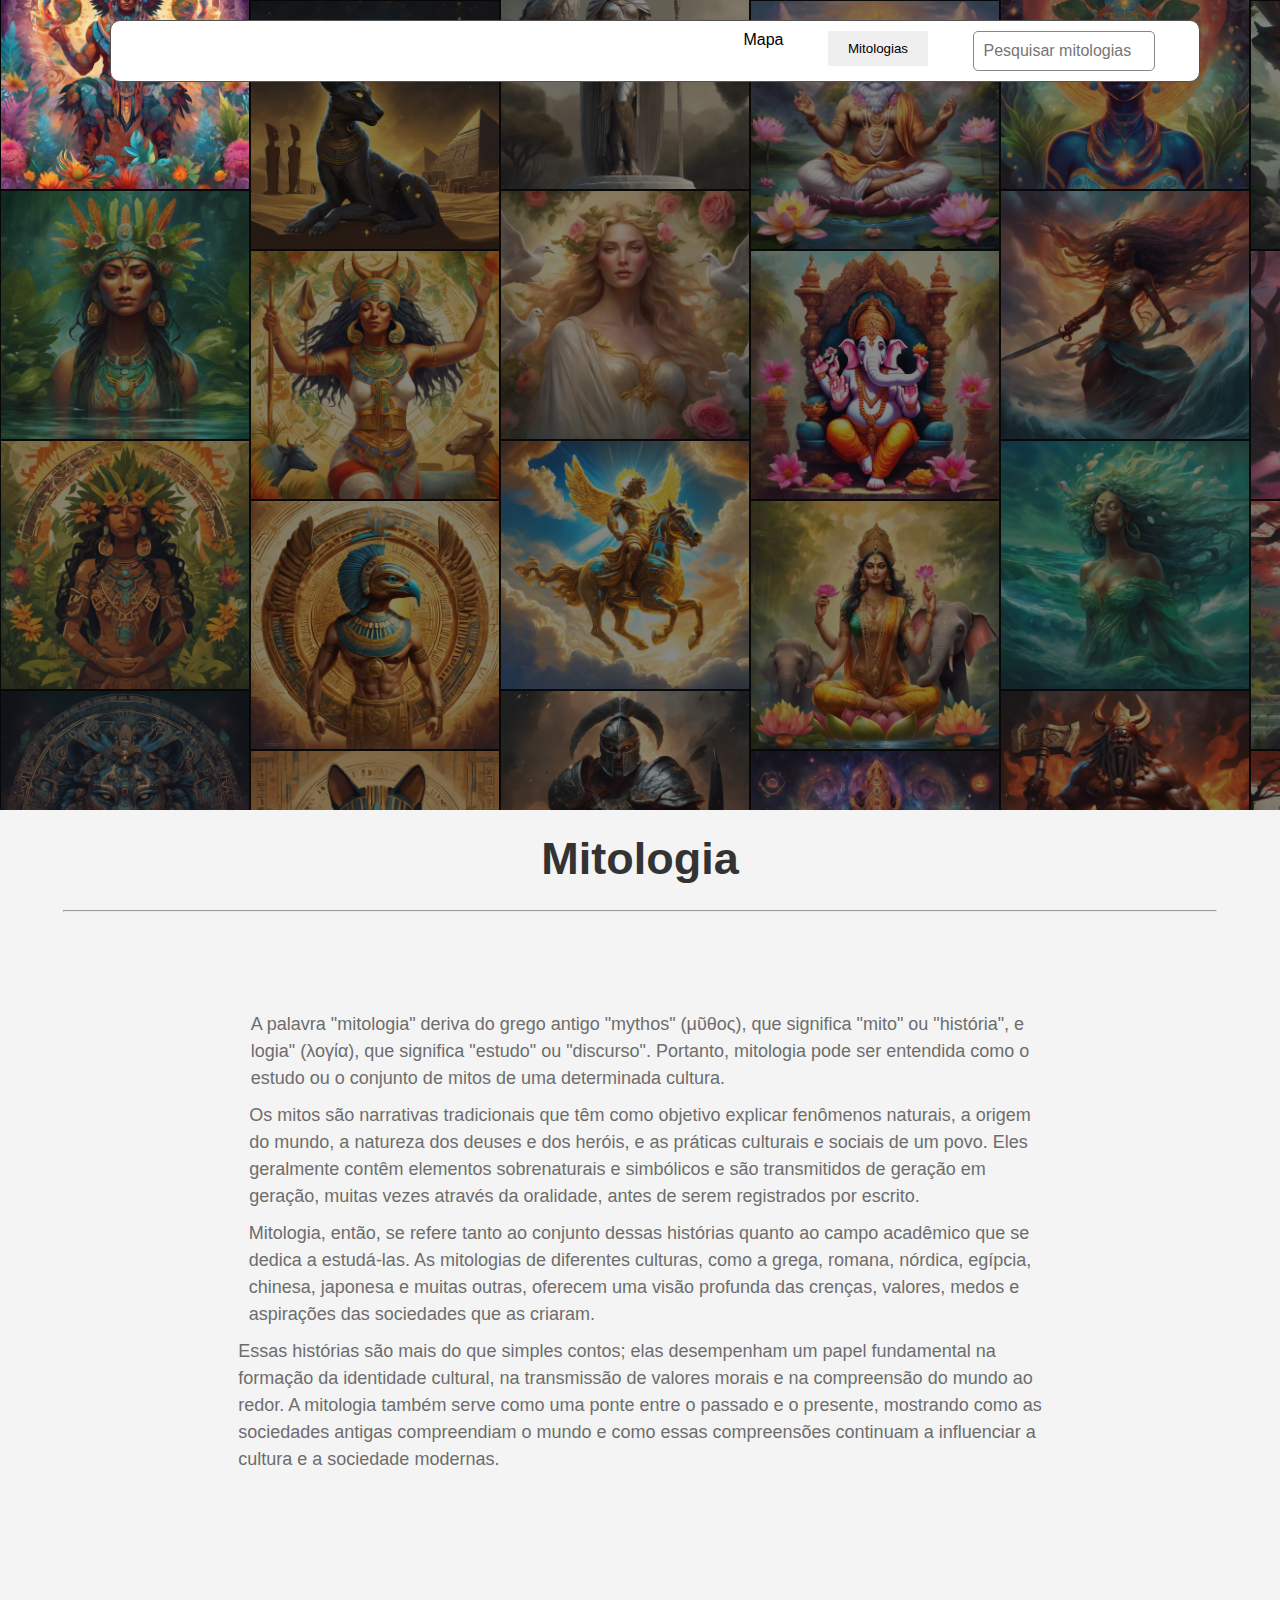
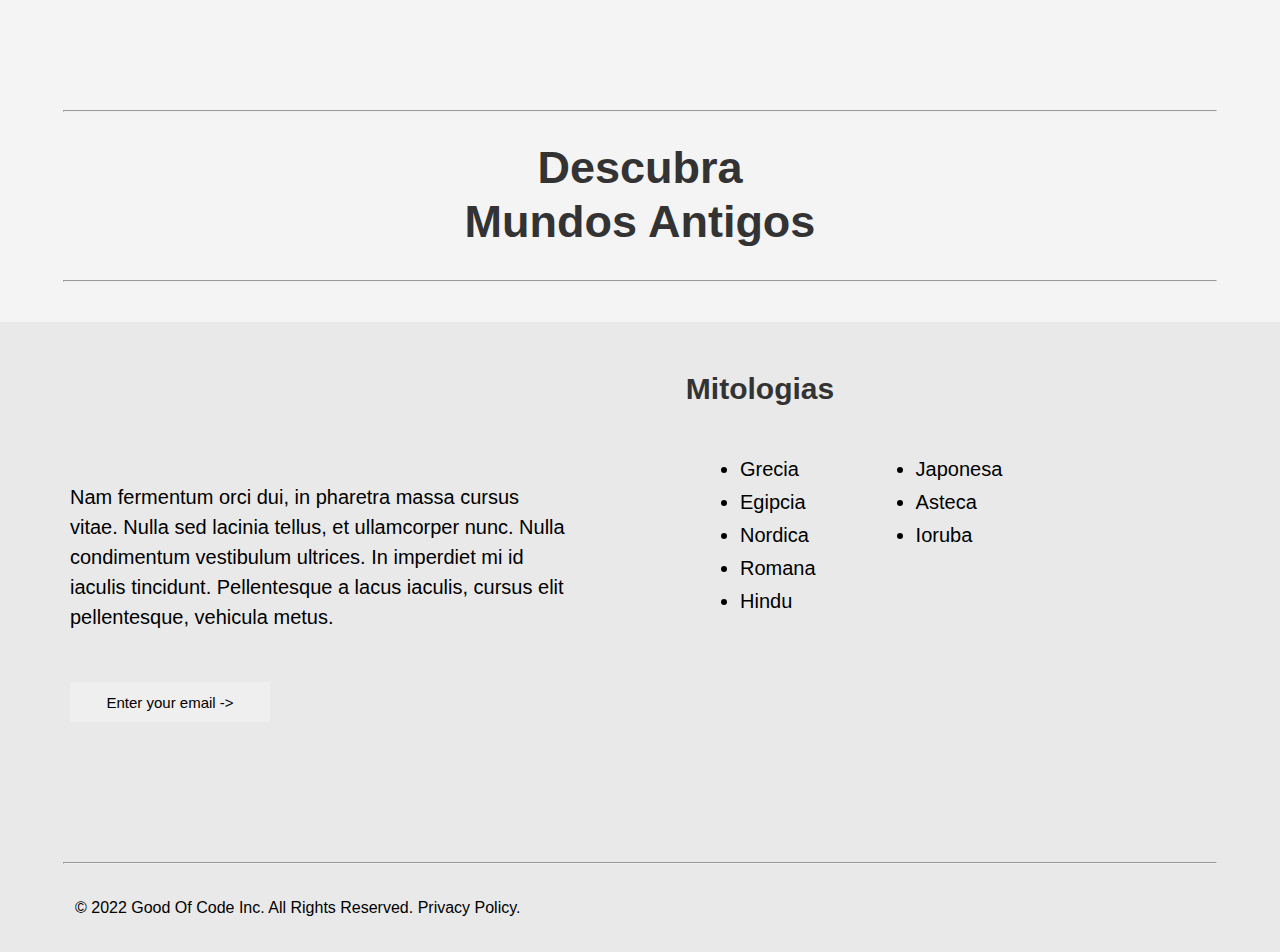
==== index.html @ f9808086 "Arrumando a rota de historias" ====
<!DOCTYPE html>
<html lang="pt-br">

<head>
    <meta charset="UTF-8">
    <meta name="viewport" content="width=device-width, initial-scale=1.0">
    <link rel="stylesheet" href="https://fonts.googleapis.com/css2?family=Material+Symbols+Outlined:opsz,wght,FILL,GRAD@20..48,100..700,0..1,-50..200" />
    <link rel="stylesheet" href="css/ajeitado.css">
    <title>Mytophedia</title>
</head>
<style>


header {
	display: flex;
	overflow: hidden;
	height: 90vh;
	background: #111;
}

header:hover img {
	opacity: 0.5;
}

header img {
	max-width: 250px;
	vertical-align: middle;
	border: 1px solid black;
	box-sizing: border-box;
	transition: opacity .2s;
}

header img:hover {
	opacity: 1;
}

header .column {
	animation: var(--animation, none) 16s infinite linear;
}

header .column:hover {
	animation-play-state: paused;
}

header .column:nth-of-type(odd) {
	align-self: flex-end;
	--direction: 50%;
}

@keyframes slide {
	to { transform: translateY(var(--direction, -50%)) }
}


</style>
<body>
    <!--Header-->
    <div class="all-pg-header" style="z-index: 1000; margin-left: 13px; margin-top: 20px;">

        <!--imagen-->
        <img class="logotype" src="Images/Logo/logo.png" alt="" style="width: 150px; border-radius: 5px;left: 10px;">
        
        <!-- inputs/botões -->
        <div class="inputs">
            <a href="deuses.html" style="text-decoration: none;color: #000;">Mapa</a>
            <div class="dropdown">
                <button class="dropbtn">Mitologias</button>
                <div class="dropdown-content">
                    <div class="box-container">
                        <div class="box">
                            Mitologia 1
                        </div>
                        <div class="box">
                            Mitologia 2
                        </div>
                        <div class="box">
                            Mitologia 3
                        </div>
                        <div class="box">
                            Mitologia 4
                        </div>
                        <div class="box">
                            Mitologia 5
                        </div>
                    </div>
                </div>
            </div>
            <input class="search" required="" type="text" placeholder="Pesquisar mitologias" id="searchInput" />
            <div id="suggestions" class="suggestions"></div>

        </div>
    </div>
    <!--BANER AQUI-->
    <header>
        <div class="column">
            <a href="#"><img src="images/Astecas/Acuecucyoticihuati.jfif" alt="image"></a>
            <a href="#"><img src="images/Astecas/Chalmecacihuilt.jfif" alt="image"></a>
            <a href="#"><img src="images/Astecas/Tezcatlipoca.jfif" alt="image"></a>
            <a href="#"><img src="images/Astecas/Ometeotl.jfif" alt="image"></a>
        </div>
        <div class="column">
            <a href="#"><img src="images/Egípcios/Anúbis.jfif" alt="image"></a>
            <a href="#"><img src="images/Egípcios/Hathor.jfif" alt="image"></a>
            <a href="#"><img src="images/Egípcios/Rá-Tum.jfif" alt="image"></a>
            <a href="#"><img src="images/Egípcios/Bastet.jfif" alt="image"></a>
        </div>
        <div class="column">
            <a href="#"><img src="images/Gregos/Afrodite.jfif" alt="image"></a>
            <a href="#"><img src="images/Gregos/Apolo.jfif" alt="image"></a>
            <a href="#"><img src="images/Gregos/Ares.jfif" alt="image"></a>
            <a href="#"><img src="images/Gregos/Atena.jfif" alt="image"></a>
        </div>
        <div class="column">
            <a href="#"><img src="images/Hindu/Brahma.jfif" alt="image"></a>
            <a href="#"><img src="images/Hindu/Ganesha.jfif" alt="image"></a>
            <a href="#"><img src="images/Hindu/Lakshmi.jfif" alt="image"></a>
            <a href="#"><img src="images/Hindu/Shiva.jfif" alt="image"></a>
        </div>
        <div class="column">
            <a href="#"><img src="images/Iorubás/Iansã.jfif" alt="image"></a>
            <a href="#"><img src="images/Iorubás/Iemanjá.jfif" alt="image"></a>
            <a href="#"><img src="images/Iorubás/Ogun.jfif" alt="image"></a>
            <a href="#"><img src="images/Iorubás/Olodumarê.jfif" alt="image"></a>
        </div>
        <div class="column">
            <a href="#"><img src="images/Japoneses/Agyo and Ungyo.jfif" alt="image"></a>
            <a href="#"><img src="images/Japoneses/Amaterasu.jfif" alt="image"></a>
            <a href="#"><img src="images/Japoneses/Hachiman.jfif" alt="image"></a>
            <a href="#"><img src="images/Japoneses/Inari.jfif" alt="image"></a>
        </div>
        <div class="column">
            <a href="#"><img src="images/Nórdicos/Freya.jfif" alt="image"></a>
            <a href="#"><img src="images/Nórdicos/Loki.jfif" alt="image"></a>
            <a href="#"><img src="images/Nórdicos/Odin.jfif" alt="image"></a>
            <a href="#"><img src="images/Nórdicos/Thor.jfif" alt="image"></a>
        </div>
        <div class="column">
            <a href="#"><img src="images/Romanos/Apolo R.jfif" alt="image"></a>
            <a href="#"><img src="images/Romanos/Vênus.jfif" alt="image"></a>
            <a href="#"><img src="images/Romanos/Saturno.jfif" alt="image"></a>
            <a href="#"><img src="images/Romanos/Flora.jfif" alt="image"></a>
        </div>
    </header>

<!--COMEÇO DO MAIN-->
    <section class="text">
        <div class="titulo">
            <h1 style="font-size: 45px;">Mitologia</h1>
        </div>
        <hr>
        <div class="sobre">
            <p>A palavra "mitologia" deriva do grego antigo "mythos" (μῦθος), que significa "mito" ou "história", e<br>
                logia" (λογία), que significa "estudo" ou "discurso". Portanto, mitologia pode ser entendida como o<br>
                estudo ou o conjunto de mitos de uma determinada cultura.</p>

            <p>Os mitos são narrativas tradicionais que têm como objetivo explicar fenômenos naturais, a origem<br>
                do mundo, a natureza dos deuses e dos heróis, e as práticas culturais e sociais de um povo. Eles<br>
                geralmente contêm elementos sobrenaturais e simbólicos e são transmitidos de geração em<br>
                geração, muitas vezes através da oralidade, antes de serem registrados por escrito.
            </p>

            <p>
                Mitologia, então, se refere tanto ao conjunto dessas histórias quanto ao campo acadêmico que se<br>
                dedica a estudá-las. As mitologias de diferentes culturas, como a grega, romana, nórdica, egípcia,<br>
                chinesa, japonesa e muitas outras, oferecem uma visão profunda das crenças, valores, medos e<br>
                aspirações das sociedades que as criaram.
            </p>

            <p>
                Essas histórias são mais do que simples contos; elas desempenham um papel fundamental na<br>
                formação da identidade cultural, na transmissão de valores morais e na compreensão do mundo ao<br>
                redor. A mitologia também serve como uma ponte entre o passado e o presente, mostrando como as<br>
                sociedades antigas compreendiam o mundo e como essas compreensões continuam a influenciar a<br>
                cultura e a sociedade modernas.
            </p>
            
        </div>

    </section>

    <div class="center">
        <hr>
        <h1 style="font-size: 45px;">Descubra </h1>
        <h1 style="font-size: 45px; margin-top: -30px;">Mundos Antigos</h1>
        <hr>
    </div>
    <div class="img-box">
        <section class="cards">

            <div class="container" id="MitologiaList">
                
            </div>
        </section>
    </div>
    <section class="rodape">
        <div class="rodape_sobre">
            <div class="text_rodape">
                <img src="./Images/Logo/logo.png" alt="">

                <p> Nam fermentum orci dui, in pharetra massa cursus vitae. Nulla sed lacinia tellus, et ullamcorper
                    nunc. Nulla condimentum vestibulum ultrices. In imperdiet mi id iaculis tincidunt. Pellentesque a
                    lacus iaculis, cursus elit pellentesque, vehicula metus.</p>

                <button>Enter your email -></button>
            </div>
            <div class="mito_rodape">

                <h1>Mitologias</h1>

                <div class="listas">
                    <div class="lista">
                        <li>Grecia</li>
                        <li>Egipcia</li>
                        <li>Nordica</li>
                        <li>Romana</li>
                        <li>Hindu</li>
                    </div>
                    <div class="lista">
                        <li>Japonesa</li>
                        <li>Asteca</li>
                        <li>Ioruba</li>
                    </div>
                </div>
            </div>
        </div>
        <hr>
        <footer>
            <p>© 2022 Good Of Code Inc. All Rights Reserved. Privacy Policy.</p>
        </footer>
    </section>
</body>
<script src="js/script.js"></script>
</html>
---- css/ajeitado.css ----
* {
  font-family: sans-serif;
  margin: 0;
  padding: 0;
}
.bg-banner{
  width: 100%;
  height: 95vh;
  background-color: #222452;
  display: flex;
  justify-content: center;
  align-items: center;
}
.banner {
  margin-top: 80px;
  width: 80%;
  height: 80vh;
  background-image: url(/images/wholeword.png);
  background-size: cover;
  background-position: center;
  display: flex;
  justify-content: center;
  align-items: center;
  flex-direction: column;
}

.banner .capa {
  width: 70%;
  height: 100%;
  background-size: cover;

}

.banner .capa img {
  width: 100%;
  height: 100%;
}

nav ul {
  list-style: none;
  margin: 0;
  padding: 0;
  display: flex;
}

nav li {
  margin-left: 2rem;
}

nav a {
  color: white;
  text-decoration: none;
}

main {
  padding: 2rem;
}

h1 {
  text-align: center;
  margin-bottom: 2rem;
}

p {
  line-height: 1.5;
}

.img-box img {
  width: 100%;
  height: auto;
}

body {
  font-family: 'Arial', sans-serif;
  background-color: #f4f4f4;
  margin: 0;
  padding: 0;

}

.cards {
  width: 100%;
  height: auto;
  display: flex;
  justify-content: center;
  align-items: center;
}

.container {
  display: flex;
  flex-wrap: wrap;
  justify-content: space-around;
  align-items: center;
  padding: 20px;
  width: 50%;
  height: auto;
}

.card {
  width: 200px;
  height: 500px;
  margin: 20px;
  border-radius: 200px;
  box-shadow: 0 8px 12px rgba(0, 0, 0, 0.1);
  background-color: white;
  transition: transform 0.3s ease;
  border: 4px solid rgb(255, 255, 255);

}

.card a {
  text-decoration: none;
  color: inherit;
}

.card img {
  width: 100%;
  height: 100%;
  object-fit: cover;
  border-radius: 200px;
}

.card:hover img {
  margin-top: -41px;
}

.card:hover {
  transform: scale(1.05);
  transition: all;
  transition-delay: 150ms;
  transition-duration: 500ms;
}

.symbol {
  display: none;
  justify-content: center;
  align-items: center;
  width: 80px;
  height: 80px;
  position: relative;
  top: -60px;
  left: 60px;
  border-radius: 50%;
  background-color: #f2f1f1;
  border: 4px solid white;
  font-size: 30px;
}

.card:hover .symbol {
  display: block;
  display: flex;
  transition: all;
  transition-delay: 150ms;
  transition-duration: 500ms;
}

.card:hover .caption {
  display: block;
  z-index: 100px;
  transition: all;
  transition-delay: 150ms;
  transition-duration: 500ms;
}

h1 {
  text-align: center;
  margin-top: 30px;
  color: #333;
}

.caption {
  display: none;
  padding: 10px;
  text-align: center;
  font-size: 14px;
  color: white;
  font-size: 18px;
  position: relative;
  top: 40px;
}

.all-pg-header {
  display: flex;
  flex-direction: row;
  justify-content: space-between;
  align-items: center;
  position: fixed !important;
  width: 85%;
  height: 60px;
  margin-left: 110px !important;
  border: 1px solid #525252;
  background-color: #fff;
  border-radius: 10px;
  z-index: 1000;
  position: relative;

}

.input-button-box {
  display: flex;
  flex-direction: row;
}

/*logotype*/
.logotype {
  position: relative;
  left: 100px;
}

/*dropdown*/
.dropdown {
  position: relative;
  display: inline-block;
}

.dropbtn {
  padding: 10px 20px;
  border: none;
  cursor: pointer;
}

.dropdown-content {
  display: none;
  position: absolute;
  background-color: white;
  min-width: 200px;
  box-shadow: 0px 8px 16px 0px rgba(0, 0, 0, 0.2);
  z-index: 1;
}

.dropdown:hover .dropdown-content {
  display: block;
}

.box-container {
  display: flex;
  flex-direction: row;
  padding: 10px;
}

.box {
  background-color: #f1f1f1;
  margin: 5px;
  padding: 10px;
  border: 1px solid #ccc;
  flex: 1 1 calc(33.333% - 10px);
  /* 3 boxes in a row */
  box-sizing: border-box;
}

/*Input*/
.search {
  padding: 10px;
  border: 1px solid #868686;
  border-radius: 5px;
  font-size: 16px;
  font-family: inherit;
  transition: transform 0.3s;
  width: 160px;
  /*calc(100% - 26px) Adjust for padding and border */
}

.search:focus {
  outline: none;
  transform: scale(1.05);
  background-color: #000;
  color: #ffffff;
}

.inputs {
  display: flex;
  flex-direction: row;
  width: 500px;
  justify-content: space-evenly;
}

/* rodape */


.text {
  width: 100%;
  height: 100vh;
  display: flex;
  flex-direction: column;
  align-items: center;
}

.text .titulo {
  width: 100%;
  height: 100px;
  display: flex;
  align-items: center;
  justify-content: center;
  font-size: 20px;
}

hr {
  width: 90%;

}

.text .sobre {
  width: 70%;
  height: 50vh;
  display: flex;
  flex-direction: column;
  justify-content: center;
  align-items: center;
  margin-top: 100px;
}

.center {
  display: flex;
  align-items: center;
  justify-content: center;
  flex-direction: column;
}

.sobre p {
  margin-top: 10px;
  font-size: 18px;
  color: #6D6D6D;
}

.rodape {
  width: 100%;
  height: 70vh;
  background-color: #e9e9e9;
  display: flex;
  justify-content: center;
  align-items: center;
  flex-direction: column;
}

.rodape .rodape_sobre {
  width: 100%;
  height: 60vh;
  display: flex;
  flex-direction: row;

}

.text_rodape {
  width: 50%;
  height: 60vh;
  display: flex;
  align-items: center;
  justify-content: center;
  flex-direction: column;
}

.text_rodape img {
  width: 200px;
  margin-left: -300px;
  margin-bottom: 20px;
}

.text_rodape p {
  width: 500px;
  font-size: 20px;

}

.text_rodape button {
  width: 200px;
  height: 40px;
  font-size: 15px;
  border: none;
  margin-left: -300px;
  margin-top: 50px;
}

.text_rodape button:hover {
  border: 1px solid black;
}

.mito_rodape {
  width: 50%;
  height: 60vh;
}

.mito_rodape h1 {
  font-size: 30px;
  margin-left: -400px;
  margin-top: 50px;
}

.mito_rodape .listas {
  display: flex;
}

.mito_rodape .listas .lista {
  margin-left: 100px;
  font-size: 20px;
  margin-top: 10px;
}

.mito_rodape .listas .lista li {
  margin-top: 10px;
}

.rodape footer {
  width: 100%;
  height: 10vh;
  display: flex;
  align-items: center;
}

.rodape footer p {
  margin-left: 75px;
}

.suggestions {
  border: 1px solid #ccc;
  display: none; /* Inicialmente escondido */
  position: absolute; /* Para posicionar abaixo do input */
  background-color: white;
  z-index: 1000; /* Para sobrepor outros elementos */
  width: calc(100% - 2px); /* Ajusta a largura */
}

.suggestions div {
  padding: 8px;
  cursor: pointer;
}

.suggestions div:hover {
  background-color: #f0f0f0; /* Muda a cor ao passar o mouse */
}
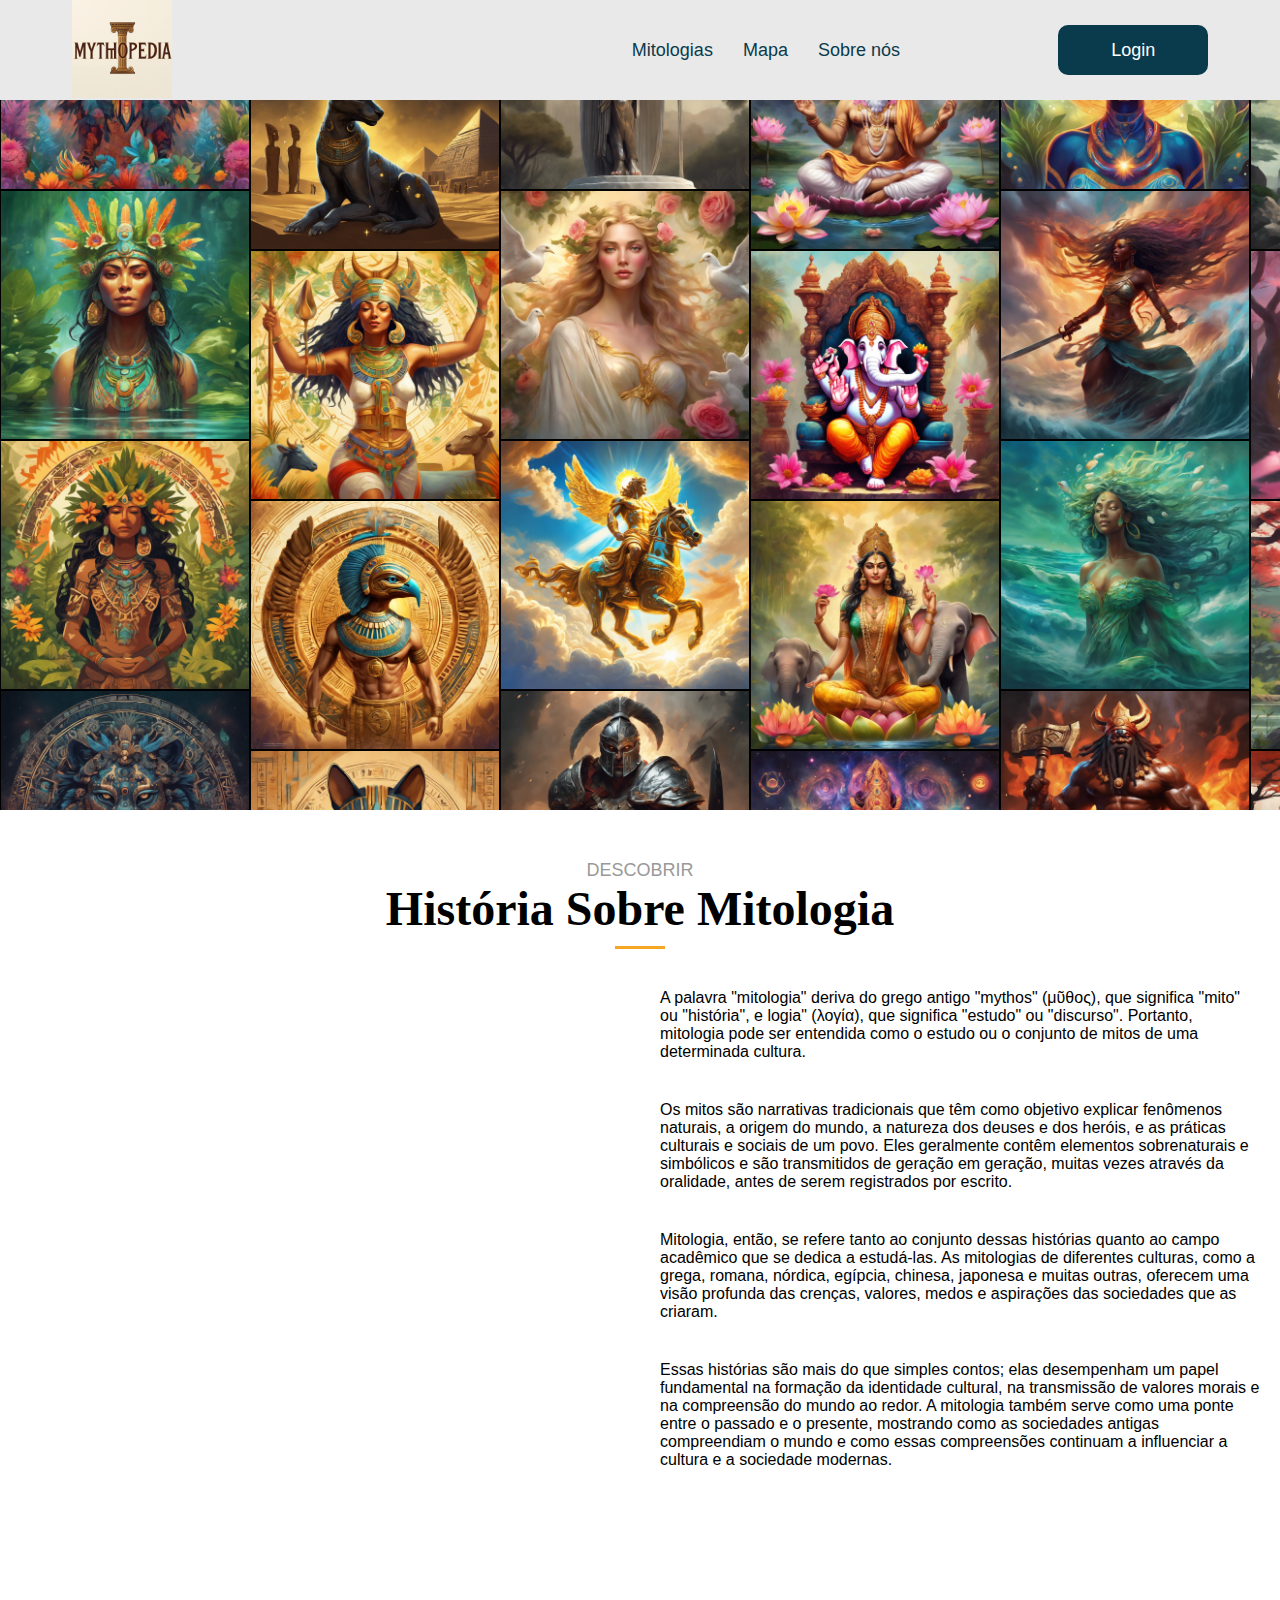
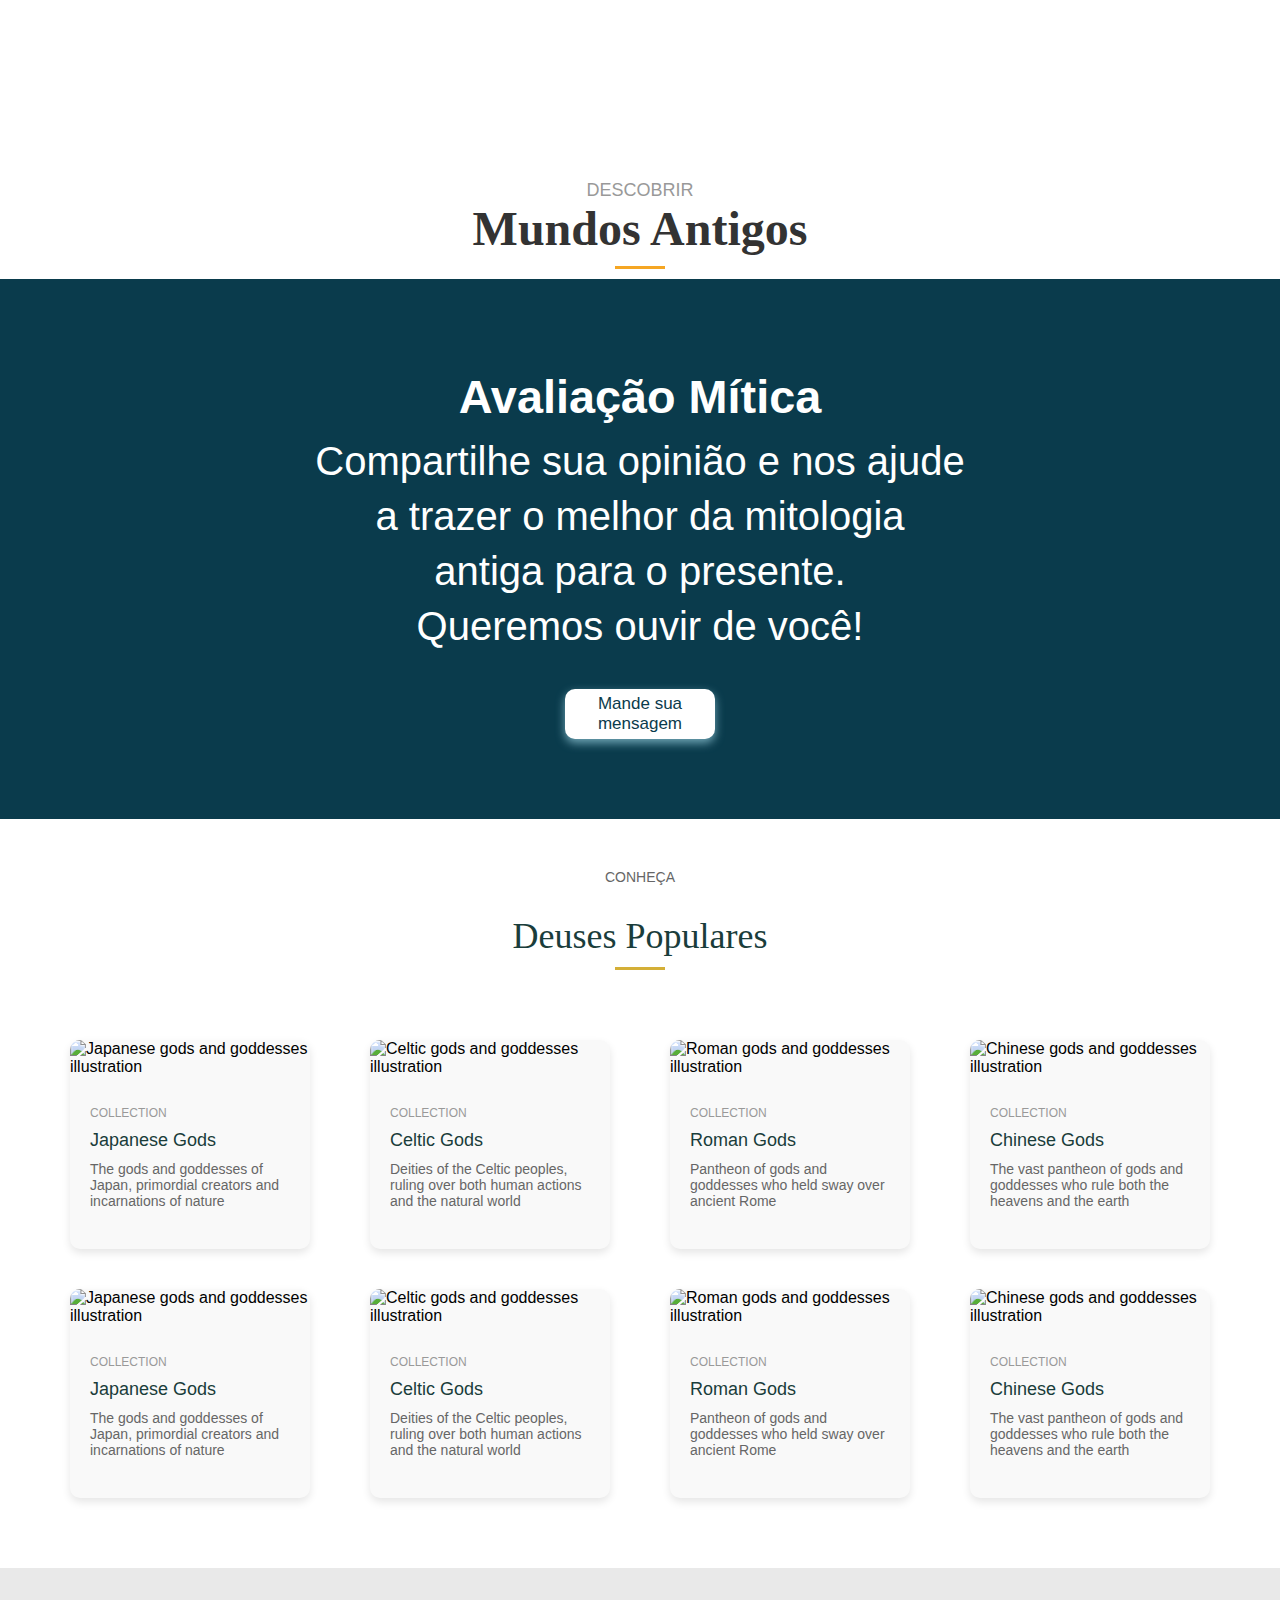
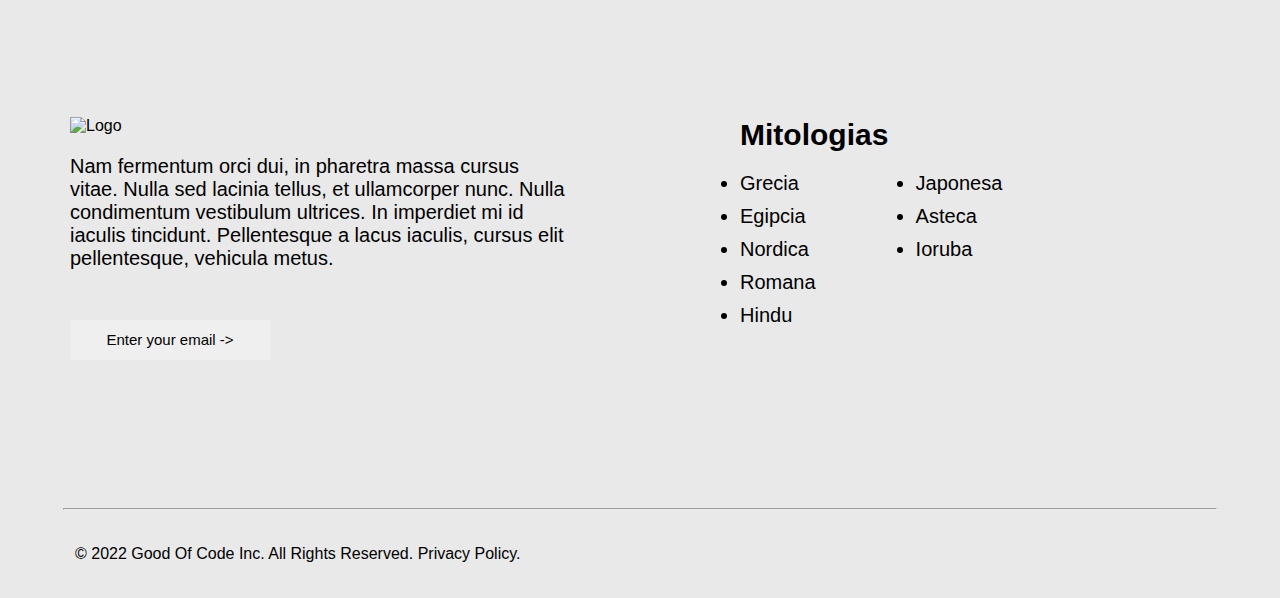
==== commit ed6314ad: "melhora do design" ====
--- a/index.html
+++ b/index.html
@@ -4,94 +4,28 @@
 <head>
     <meta charset="UTF-8">
     <meta name="viewport" content="width=device-width, initial-scale=1.0">
-    <link rel="stylesheet" href="https://fonts.googleapis.com/css2?family=Material+Symbols+Outlined:opsz,wght,FILL,GRAD@20..48,100..700,0..1,-50..200" />
+    <title>Front-end</title>
     <link rel="stylesheet" href="css/ajeitado.css">
-    <title>Mytophedia</title>
 </head>
-<style>
-
-
-header {
-	display: flex;
-	overflow: hidden;
-	height: 90vh;
-	background: #111;
-}
-
-header:hover img {
-	opacity: 0.5;
-}
-
-header img {
-	max-width: 250px;
-	vertical-align: middle;
-	border: 1px solid black;
-	box-sizing: border-box;
-	transition: opacity .2s;
-}
-
-header img:hover {
-	opacity: 1;
-}
-
-header .column {
-	animation: var(--animation, none) 16s infinite linear;
-}
-
-header .column:hover {
-	animation-play-state: paused;
-}
-
-header .column:nth-of-type(odd) {
-	align-self: flex-end;
-	--direction: 50%;
-}
-
-@keyframes slide {
-	to { transform: translateY(var(--direction, -50%)) }
-}
-
-
-</style>
+
 <body>
-    <!--Header-->
-    <div class="all-pg-header" style="z-index: 1000; margin-left: 13px; margin-top: 20px;">
-
-        <!--imagen-->
-        <img class="logotype" src="Images/Logo/logo.png" alt="" style="width: 150px; border-radius: 5px;left: 10px;">
-        
-        <!-- inputs/botões -->
-        <div class="inputs">
-            <a href="deuses.html" style="text-decoration: none;color: #000;">Mapa</a>
-            <div class="dropdown">
-                <button class="dropbtn">Mitologias</button>
-                <div class="dropdown-content">
-                    <div class="box-container">
-                        <div class="box">
-                            Mitologia 1
-                        </div>
-                        <div class="box">
-                            Mitologia 2
-                        </div>
-                        <div class="box">
-                            Mitologia 3
-                        </div>
-                        <div class="box">
-                            Mitologia 4
-                        </div>
-                        <div class="box">
-                            Mitologia 5
-                        </div>
-                    </div>
-                </div>
-            </div>
-            <input class="search" required="" type="text" placeholder="Pesquisar mitologias" id="searchInput" />
-            <div id="suggestions" class="suggestions"></div>
-
-        </div>
-    </div>
-    <!--BANER AQUI-->
-    <header>
+
+    <header class="navbar">
+        <div class="logo">
+            <img src="images/Logo/logo_nova.png" alt="" style="width: 100px;">
+        </div>
+        <nav>
+            <ul>
+                <li> <a href="">Mitologias </a></li>
+                <li> <a href="">Mapa </a></li>
+                <li> <a href="">Sobre nós </a></li>
+            </ul>
+        </nav>
+        <div>
+            <a href="login.html" target="_blank"><button>Login</button></a>
+        </div>
+    </header>
+    <header class="banner">
         <div class="column">
             <a href="#"><img src="images/Astecas/Acuecucyoticihuati.jfif" alt="image"></a>
             <a href="#"><img src="images/Astecas/Chalmecacihuilt.jfif" alt="image"></a>
@@ -141,61 +75,245 @@
             <a href="#"><img src="images/Romanos/Flora.jfif" alt="image"></a>
         </div>
     </header>
-
-<!--COMEÇO DO MAIN-->
-    <section class="text">
-        <div class="titulo">
-            <h1 style="font-size: 45px;">Mitologia</h1>
-        </div>
-        <hr>
-        <div class="sobre">
-            <p>A palavra "mitologia" deriva do grego antigo "mythos" (μῦθος), que significa "mito" ou "história", e<br>
-                logia" (λογία), que significa "estudo" ou "discurso". Portanto, mitologia pode ser entendida como o<br>
-                estudo ou o conjunto de mitos de uma determinada cultura.</p>
-
-            <p>Os mitos são narrativas tradicionais que têm como objetivo explicar fenômenos naturais, a origem<br>
-                do mundo, a natureza dos deuses e dos heróis, e as práticas culturais e sociais de um povo. Eles<br>
-                geralmente contêm elementos sobrenaturais e simbólicos e são transmitidos de geração em<br>
-                geração, muitas vezes através da oralidade, antes de serem registrados por escrito.
+    <section class="sobre_mitologia">
+        <div class="header">
+            <p>
+                DESCOBRIR
             </p>
-
+            <h1>
+                História Sobre Mitologia
+            </h1>
+            <div class="underline">
+            </div>
+        </div>
+        <section class="mito">
+
+
+            <div class="fotos_mito">
+                <img src="images/img (2).jpg" alt="" class="foto1">
+                <img src="images/img.jpg" alt="" class="foto2">
+            </div>
+            <div class="text_mito">
+
+
+                <p>A palavra "mitologia" deriva do grego antigo "mythos" (μῦθος), que significa "mito" ou "história", e
+                    logia" (λογία), que significa "estudo" ou "discurso". Portanto, mitologia pode ser entendida como o
+                    estudo ou o conjunto de mitos de uma determinada cultura.</p>
+
+                <p>Os mitos são narrativas tradicionais que têm como objetivo explicar fenômenos naturais, a origem
+                    do mundo, a natureza dos deuses e dos heróis, e as práticas culturais e sociais de um povo. Eles
+                    geralmente contêm elementos sobrenaturais e simbólicos e são transmitidos de geração em
+                    geração, muitas vezes através da oralidade, antes de serem registrados por escrito.
+                    
+                    </p>
+                <p>Mitologia, então, se refere tanto ao conjunto dessas histórias quanto ao campo acadêmico que se
+                    dedica a estudá-las. As mitologias de diferentes culturas, como a grega, romana, nórdica, egípcia,
+                    chinesa, japonesa e muitas outras, oferecem uma visão profunda das crenças, valores, medos e
+                    aspirações das sociedades que as criaram.</p>
+                <p>
+                    Essas histórias são mais do que simples contos; elas desempenham um papel fundamental na
+formação da identidade cultural, na transmissão de valores morais e na compreensão do mundo ao
+redor. A mitologia também serve como uma ponte entre o passado e o presente, mostrando como as
+sociedades antigas compreendiam o mundo e como essas compreensões continuam a influenciar a
+cultura e a sociedade modernas.
+                </p>
+            </div>
+        </section>
+    </section>
+    <section class="mitologia">
+        <div class="header">
             <p>
-                Mitologia, então, se refere tanto ao conjunto dessas histórias quanto ao campo acadêmico que se<br>
-                dedica a estudá-las. As mitologias de diferentes culturas, como a grega, romana, nórdica, egípcia,<br>
-                chinesa, japonesa e muitas outras, oferecem uma visão profunda das crenças, valores, medos e<br>
-                aspirações das sociedades que as criaram.
+                DESCOBRIR
             </p>
-
-            <p>
-                Essas histórias são mais do que simples contos; elas desempenham um papel fundamental na<br>
-                formação da identidade cultural, na transmissão de valores morais e na compreensão do mundo ao<br>
-                redor. A mitologia também serve como uma ponte entre o passado e o presente, mostrando como as<br>
-                sociedades antigas compreendiam o mundo e como essas compreensões continuam a influenciar a<br>
-                cultura e a sociedade modernas.
-            </p>
+            <h1>
+                Mundos Antigos
+            </h1>
+            <div class="underline">
+            </div>
+        </div>
+        <div class="container" id="MitologiaList">
             
         </div>
-
-    </section>
-
-    <div class="center">
-        <hr>
-        <h1 style="font-size: 45px;">Descubra </h1>
-        <h1 style="font-size: 45px; margin-top: -30px;">Mundos Antigos</h1>
-        <hr>
-    </div>
-    <div class="img-box">
-        <section class="cards">
-
-            <div class="container" id="MitologiaList">
-                
-            </div>
-        </section>
-    </div>
+    </section>
+    <section class="comentario">
+        <h3>Avaliação Mítica</h3>
+        <p>Compartilhe sua opinião e nos ajude</p>
+        <p>a trazer o melhor da mitologia</p>
+        <p>antiga para o presente.</p>
+        <p>Queremos ouvir de você!</p>
+
+        <button>Mande sua mensagem</button>
+    </section>
+    <section class="algo">
+        <div class="deus-container">
+            <div class="deus-subtitle">
+             CONHEÇA
+            </div>
+            <div class="deus-title">
+             Deuses Populares
+            </div>
+            <div class="deus-underline">
+            </div>
+            <div class="deus-card-container">
+             <div class="deus-card">
+              <img alt="Japanese gods and goddesses illustration" height="150" src="https://storage.googleapis.com/a1aa/image/y1zg64PI9JLvAZqZN6Xxn8foiSS8H6DJV0vTtTGY1XkLoi1JA.jpg" width="250"/>
+              <div class="deus-card-content">
+               <div class="deus-card-icon">
+                <i class="fas fa-gem">
+                </i>
+               </div>
+               <div class="deus-card-collection">
+                Collection
+               </div>
+               <div class="deus-card-title">
+                Japanese Gods
+               </div>
+               <div class="deus-card-description">
+                The gods and goddesses of Japan, primordial creators and incarnations of nature
+               </div>
+              </div>
+             </div>
+             <div class="deus-card">
+              <img alt="Celtic gods and goddesses illustration" height="150" src="https://storage.googleapis.com/a1aa/image/jZopvseepmrQn0QTPtuIEw2xIKNZlRqFiiWYeeiv9LwrBVsOB.jpg" width="250"/>
+              <div class="deus-card-content">
+               <div class="deus-card-icon">
+                <i class="fas fa-gem">
+                </i>
+               </div>
+               <div class="deus-card-collection">
+                Collection
+               </div>
+               <div class="deus-card-title">
+                Celtic Gods
+               </div>
+               <div class="deus-card-description">
+                Deities of the Celtic peoples, ruling over both human actions and the natural world
+               </div>
+               
+              </div>
+             </div>
+             <div class="deus-card">
+              <img alt="Roman gods and goddesses illustration" height="150" src="https://storage.googleapis.com/a1aa/image/IWhjiiFLc44DGNsqxOx0riPyZtkGgvtmuHnNzyBFKvdFUx6E.jpg" width="250"/>
+              <div class="deus-card-content">
+               <div class="deus-card-icon">
+                <i class="fas fa-gem">
+                </i>
+               </div>
+               <div class="deus-card-collection">
+                Collection
+               </div>
+               <div class="deus-card-title">
+                Roman Gods
+               </div>
+               <div class="deus-card-description">
+                Pantheon of gods and goddesses who held sway over ancient Rome
+               </div>
+               
+              </div>
+             </div>
+             <div class="deus-card">
+              <img alt="Chinese gods and goddesses illustration" height="150" src="https://storage.googleapis.com/a1aa/image/4lgyzxTCjeQrXaJqqTaoqfM92OYBjCe5d3qPaJezaM8jBVsOB.jpg" width="250"/>
+              <div class="deus-card-content">
+               <div class="deus-card-icon">
+                <i class="fas fa-gem">
+                </i>
+               </div>
+               <div class="deus-card-collection">
+                Collection
+               </div>
+               <div class="deus-card-title">
+                Chinese Gods
+               </div>
+               <div class="deus-card-description">
+                The vast pantheon of gods and goddesses who rule both the heavens and the earth
+               </div>
+               
+              </div>
+             </div>
+            </div>
+            <div class="deus-card-container">
+                <div class="deus-card">
+                 <img alt="Japanese gods and goddesses illustration" height="150" src="https://storage.googleapis.com/a1aa/image/y1zg64PI9JLvAZqZN6Xxn8foiSS8H6DJV0vTtTGY1XkLoi1JA.jpg" width="250"/>
+                 <div class="deus-card-content">
+                  <div class="deus-card-icon">
+                   <i class="fas fa-gem">
+                   </i>
+                  </div>
+                  <div class="deus-card-collection">
+                   Collection
+                  </div>
+                  <div class="deus-card-title">
+                   Japanese Gods
+                  </div>
+                  <div class="deus-card-description">
+                   The gods and goddesses of Japan, primordial creators and incarnations of nature
+                  </div>
+                 
+                 </div>
+                </div>
+                <div class="deus-card">
+                 <img alt="Celtic gods and goddesses illustration" height="150" src="https://storage.googleapis.com/a1aa/image/jZopvseepmrQn0QTPtuIEw2xIKNZlRqFiiWYeeiv9LwrBVsOB.jpg" width="250"/>
+                 <div class="deus-card-content">
+                  <div class="deus-card-icon">
+                   <i class="fas fa-gem">
+                   </i>
+                  </div>
+                  <div class="deus-card-collection">
+                   Collection
+                  </div>
+                  <div class="deus-card-title">
+                   Celtic Gods
+                  </div>
+                  <div class="deus-card-description">
+                   Deities of the Celtic peoples, ruling over both human actions and the natural world
+                  </div>
+                  
+                 </div>
+                </div>
+                <div class="deus-card">
+                 <img alt="Roman gods and goddesses illustration" height="150" src="https://storage.googleapis.com/a1aa/image/IWhjiiFLc44DGNsqxOx0riPyZtkGgvtmuHnNzyBFKvdFUx6E.jpg" width="250"/>
+                 <div class="deus-card-content">
+                  <div class="deus-card-icon">
+                   <i class="fas fa-gem">
+                   </i>
+                  </div>
+                  <div class="deus-card-collection">
+                   Collection
+                  </div>
+                  <div class="deus-card-title">
+                   Roman Gods
+                  </div>
+                  <div class="deus-card-description">
+                   Pantheon of gods and goddesses who held sway over ancient Rome
+                  </div>
+                  
+                 </div>
+                </div>
+                <div class="deus-card">
+                 <img alt="Chinese gods and goddesses illustration" height="150" src="https://storage.googleapis.com/a1aa/image/4lgyzxTCjeQrXaJqqTaoqfM92OYBjCe5d3qPaJezaM8jBVsOB.jpg" width="250"/>
+                 <div class="deus-card-content">
+                  <div class="deus-card-icon">
+                   <i class="fas fa-gem">
+                   </i>
+                  </div>
+                  <div class="deus-card-collection">
+                   Collection
+                  </div>
+                  <div class="deus-card-title">
+                   Chinese Gods
+                  </div>
+                  <div class="deus-card-description">
+                   The vast pantheon of gods and goddesses who rule both the heavens and the earth
+                  </div>
+                 </div>
+                </div>
+               </div>
+           </div>
+    </section>
     <section class="rodape">
         <div class="rodape_sobre">
             <div class="text_rodape">
-                <img src="./Images/Logo/logo.png" alt="">
+                <img src="" alt="Logo">
 
                 <p> Nam fermentum orci dui, in pharetra massa cursus vitae. Nulla sed lacinia tellus, et ullamcorper
                     nunc. Nulla condimentum vestibulum ultrices. In imperdiet mi id iaculis tincidunt. Pellentesque a
@@ -225,9 +343,15 @@
         </div>
         <hr>
         <footer>
-            <p>© 2022 Good Of Code Inc. All Rights Reserved. Privacy Policy.</p>
+            <p>© 2022&nbsp;Good Of Code Inc. All Rights Reserved.&nbsp;Privacy Policy.</p>
         </footer>
     </section>
+
+
+    <script src="js/script.js">
+       
+</script>
+
 </body>
-<script src="js/script.js"></script>
+
 </html>--- a/css/ajeitado.css
+++ b/css/ajeitado.css
@@ -1,280 +1,459 @@
 * {
-  font-family: sans-serif;
+  padding: 0;
   margin: 0;
-  padding: 0;
-}
-.bg-banner{
-  width: 100%;
-  height: 95vh;
-  background-color: #222452;
-  display: flex;
-  justify-content: center;
-  align-items: center;
-}
+  font-family: Arial, Helvetica, sans-serif;
+}
+
+html,
+body {
+  width: 100%;
+  height: 100%;
+}
+
+.navbar {
+  width: 100%;
+  height: 100px;
+  display: flex;
+  justify-content: space-around;
+  align-items: center;
+  position: fixed;
+  z-index: 4000;
+  background-color: #e9e9e9;
+}
+
 .banner {
-  margin-top: 80px;
+  display: flex;
+  overflow: hidden;
+  height: 90vh;
+  background: #111;
+}
+
+.banner:hover img {
+  opacity: 0.5;
+}
+
+.banner img {
+  max-width: 250px;
+  vertical-align: middle;
+  border: 1px solid black;
+  box-sizing: border-box;
+  transition: opacity .2s;
+}
+
+.banner img:hover {
+  opacity: 1;
+}
+
+.banner .column {
+  animation: var(--animation, none) 16s infinite linear;
+}
+
+.banner .column:hover {
+  animation-play-state: paused;
+}
+
+.banner .column:nth-of-type(odd) {
+  align-self: flex-end;
+  --direction: 50%;
+}
+
+@keyframes slide {
+  to {
+      transform: translateY(var(--direction, -50%))
+  }
+}
+
+.navbar nav {
+  width: 600px;
+  display: flex;
+  justify-content: end;
+}
+
+.navbar nav ul {
+  display: flex;
+  list-style: none;
+}
+
+.navbar nav ul li {
+  margin: 15px;
+  font-size: 18px;
+}
+
+.navbar nav ul li a {
+  text-decoration: none;
+  color: #0A3B4C;
+  position: relative;
+  padding-bottom: 5px;
+  transition: color 0.3s ease;
+}
+
+.navbar nav ul li a::after {
+  content: "";
+  position: absolute;
+  left: 0;
+  bottom: 0;
+  width: 0;
+  height: 2px;
+  background-color: #0A3B4C;
+  transition: width 0.3s ease;
+}
+
+.navbar nav ul li:hover a {
+  color: #0A3B4C;
+}
+
+.navbar nav ul li:hover a::after {
+  width: 100%;
+}
+
+.navbar button {
+  width: 150px;
+  height: 50px;
+  border-radius: 10px;
+  font-size: 18px;
+  background-color: #0A3B4C;
+  color: white;
+  border: none;
+}
+
+.navbar button:hover {
+  background-color: #13617a;
+  box-shadow: 0px 2px 8px #0A3B4C;
+}
+
+
+
+.mitologia_foto img {
   width: 80%;
+  position: relative;
+  top: 49px;
+  right: 100px;
+}
+
+.sobre {
+  display: flex;
+}
+
+.text p {
+  color: #71A7B7;
+  font-size: 30px;
+}
+
+.efeito {
+  height: 40px;
+  border-bottom: 2px solid #71A7B7;
+  margin-right: 20px;
+}
+
+/* sobre a mitologia  */
+.sobre_mitologia {
+  width: 100%;
   height: 80vh;
-  background-image: url(/images/wholeword.png);
-  background-size: cover;
-  background-position: center;
-  display: flex;
-  justify-content: center;
-  align-items: center;
-  flex-direction: column;
-}
-
-.banner .capa {
+}
+
+.sobre_mitologia .header {
+  width: 100%;
+  display: flex;
+  justify-content: center;
+  align-items: center;
+  flex-direction: column;
+}
+
+.mito {
+  width: 100%;
+  height: 60vh;
+  display: flex;
+}
+
+.fotos_mito {
+  width: 50%;
+  height: 100%;
+  display: flex;
+  justify-content: center;
+  align-items: center;
+  opacity: 0;
+  transform: translateY(50px);
+  transition: opacity 0.6s ease, transform 0.6s ease;
+}
+
+.fotos_mito .foto1 {
+  width: 35%;
+  position: relative;
+  left: 100px;
+  box-shadow: 0px 4px 15px #0A3B4C;
+}
+
+.fotos_mito.visible {
+  opacity: 1;
+  transform: translateY(0);
+}
+
+.fotos_mito .foto2 {
+  width: 25%;
+  position: relative;
+  top: 200px;
+  box-shadow: 0px 5px 20px #0A3B4C;
+
+}
+
+.text_mito {
+  width: 50%;
+  height: 100%;
+  display: flex;
+  justify-content: center;
+  align-items: center;
+  flex-direction: column;
+}
+
+.text_mito p {
+  margin: 20px;
+  width: 600px;
+}
+
+
+
+/*  codigo dos cards de mitologia  */
+
+.mitologia {
+  width: 100%;
+  height: auto;
+  font-family: 'Roboto Slab', serif;
+  display: flex;
+  justify-content: center;
+  align-items: center;
+  flex-direction: column;
+  color: #333333;
+  text-align: center;
+}
+.header {
+  margin-top: 50px;
+}
+.mitologia .header {
+  margin-top: 200px;
+}
+
+.header h1 {
+  font-family: 'Playfair Display', serif;
+  font-size: 48px;
+  margin: 0;
+}
+
+.header p {
+  font-size: 18px;
+  color: #999999;
+  margin: 0;
+}
+
+.header .underline {
+  width: 50px;
+  height: 3px;
+  background-color: #f5a623;
+  margin: 10px auto;
+}
+
+.container {
   width: 70%;
-  height: 100%;
-  background-size: cover;
-
-}
-
-.banner .capa img {
-  width: 100%;
-  height: 100%;
-}
-
-nav ul {
-  list-style: none;
-  margin: 0;
-  padding: 0;
-  display: flex;
-}
-
-nav li {
-  margin-left: 2rem;
-}
-
-nav a {
-  color: white;
-  text-decoration: none;
-}
-
-main {
-  padding: 2rem;
-}
-
-h1 {
-  text-align: center;
-  margin-bottom: 2rem;
-}
-
-p {
-  line-height: 1.5;
-}
-
-.img-box img {
-  width: 100%;
   height: auto;
-}
-
-body {
-  font-family: 'Arial', sans-serif;
-  background-color: #f4f4f4;
-  margin: 0;
-  padding: 0;
-
-}
-
-.cards {
-  width: 100%;
-  height: auto;
-  display: flex;
-  justify-content: center;
-  align-items: center;
-}
-
-.container {
   display: flex;
   flex-wrap: wrap;
-  justify-content: space-around;
-  align-items: center;
-  padding: 20px;
-  width: 50%;
-  height: auto;
+  justify-content: center;
+  align-items: center;
 }
 
 .card {
   width: 200px;
-  height: 500px;
+  margin: 0 40px;
+  margin-top: 50px;
+  margin-bottom: 50px;
+
+}
+
+.card img {
+  width: 100%;
+  border-radius: 100px;
+  border: 5px solid white;
+  transition: border 5s ease;
+  transition: transform 1s ease;
+}
+
+.card:hover img {
+  border: 5px solid #ffd900a1;
+  transform: scale(1.05);
+}
+
+.card .category {
+  font-size: 14px;
+  color: #999999;
+  margin-top: 10px;
+}
+
+.card .title {
+  font-family: 'Playfair Display', serif;
+  font-size: 24px;
+  margin: 10px 0;
+}
+
+.card .guide {
+  font-size: 16px;
+  color: #999999;
+}
+
+.card .icon {
+  margin-top: 10px;
+}
+
+.card .icon img {
+  width: 40px;
+  height: 40px;
+}
+
+/* pagina de comentario */
+.comentario {
+  width: 100%;
+  height: 60vh;
+  background-color: #0A3B4C;
+  display: flex;
+  justify-content: center;
+  align-items: center;
+  flex-direction: column;
+  color: white;
+  font-size: 40px;
+
+}
+
+.comentario p {
+  margin: 05px;
+}
+
+.comentario h3 {
+  margin: 10px;
+}
+
+.comentario button {
+  width: 150px;
+  height: 50px;
+  font-size: 17px;
+  background-color: white;
+  color: #0A3B4C;
+  border: none;
+  border-radius: 10px;
+  margin-top: 35px;
+  box-shadow: 0px 4px 10px #71A7B7;
+  transition: transform 0.5s ease;
+}
+
+.comentario button:hover {
+  transform: scale(1.1);
+}
+
+/* pagina sobre deuses */
+
+.algo {
+  width: 100%;
+  height: auto;
+}
+
+.deus-container {
+  text-align: center;
+  padding: 50px;
+}
+
+.deus-title {
+  font-family: 'Playfair Display', serif;
+  font-size: 36px;
+  color: #1a3d3b;
+  margin-bottom: 10px;
+}
+
+.deus-subtitle {
+  font-size: 14px;
+  color: #666666;
+  margin-bottom: 30px;
+}
+
+.deus-underline {
+  width: 50px;
+  height: 3px;
+  background-color: #d4af37;
+  margin: 0 auto 50px auto;
+}
+
+.deus-card-container {
+  display: flex;
+  justify-content: center;
+  gap: 20px;
+}
+
+.deus-card {
+  background-color: #f9f9f9;
+  border-radius: 10px;
+  box-shadow: 0 4px 8px rgba(0, 0, 0, 0.1);
+  width: 250px;
+  text-align: left;
+  overflow: hidden;
   margin: 20px;
-  border-radius: 200px;
-  box-shadow: 0 8px 12px rgba(0, 0, 0, 0.1);
-  background-color: white;
-  transition: transform 0.3s ease;
-  border: 4px solid rgb(255, 255, 255);
-
-}
-
-.card a {
+}
+
+.deus-card img {
+  width: 100%;
+  height: auto;
+  transition: transform 1s ease;
+}
+
+.deus-card:hover img {
+  transform: scale(1.1);
+}
+
+.deus-card-content {
+  padding: 20px;
+}
+
+.deus-card-collection {
+  font-size: 12px;
+  color: #999999;
+  text-transform: uppercase;
+  margin-bottom: 10px;
+}
+
+.deus-card-title {
+  font-size: 18px;
+  color: #1a3d3b;
+  margin-bottom: 10px;
+}
+
+.deus-card-description {
+  font-size: 14px;
+  color: #666666;
+  margin-bottom: 20px;
+}
+
+.deus-card-button {
+  display: flex;
+  justify-content: space-between;
+  align-items: center;
+  font-size: 14px;
+  color: #1a3d3b;
   text-decoration: none;
-  color: inherit;
-}
-
-.card img {
-  width: 100%;
-  height: 100%;
-  object-fit: cover;
-  border-radius: 200px;
-}
-
-.card:hover img {
-  margin-top: -41px;
-}
-
-.card:hover {
-  transform: scale(1.05);
-  transition: all;
-  transition-delay: 150ms;
-  transition-duration: 500ms;
-}
-
-.symbol {
-  display: none;
-  justify-content: center;
-  align-items: center;
-  width: 80px;
-  height: 80px;
-  position: relative;
-  top: -60px;
-  left: 60px;
-  border-radius: 50%;
-  background-color: #f2f1f1;
-  border: 4px solid white;
-  font-size: 30px;
-}
-
-.card:hover .symbol {
-  display: block;
-  display: flex;
-  transition: all;
-  transition-delay: 150ms;
-  transition-duration: 500ms;
-}
-
-.card:hover .caption {
-  display: block;
-  z-index: 100px;
-  transition: all;
-  transition-delay: 150ms;
-  transition-duration: 500ms;
-}
-
-h1 {
-  text-align: center;
-  margin-top: 30px;
-  color: #333;
-}
-
-.caption {
-  display: none;
-  padding: 10px;
-  text-align: center;
-  font-size: 14px;
-  color: white;
-  font-size: 18px;
-  position: relative;
-  top: 40px;
-}
-
-.all-pg-header {
-  display: flex;
-  flex-direction: row;
-  justify-content: space-between;
-  align-items: center;
-  position: fixed !important;
-  width: 85%;
-  height: 60px;
-  margin-left: 110px !important;
-  border: 1px solid #525252;
-  background-color: #fff;
-  border-radius: 10px;
-  z-index: 1000;
-  position: relative;
-
-}
-
-.input-button-box {
-  display: flex;
-  flex-direction: row;
-}
-
-/*logotype*/
-.logotype {
-  position: relative;
-  left: 100px;
-}
-
-/*dropdown*/
-.dropdown {
-  position: relative;
-  display: inline-block;
-}
-
-.dropbtn {
-  padding: 10px 20px;
-  border: none;
-  cursor: pointer;
-}
-
-.dropdown-content {
-  display: none;
-  position: absolute;
-  background-color: white;
-  min-width: 200px;
-  box-shadow: 0px 8px 16px 0px rgba(0, 0, 0, 0.2);
-  z-index: 1;
-}
-
-.dropdown:hover .dropdown-content {
-  display: block;
-}
-
-.box-container {
-  display: flex;
-  flex-direction: row;
-  padding: 10px;
-}
-
-.box {
-  background-color: #f1f1f1;
-  margin: 5px;
-  padding: 10px;
-  border: 1px solid #ccc;
-  flex: 1 1 calc(33.333% - 10px);
-  /* 3 boxes in a row */
-  box-sizing: border-box;
-}
-
-/*Input*/
-.search {
-  padding: 10px;
-  border: 1px solid #868686;
+  border: 1px solid #1a3d3b;
   border-radius: 5px;
-  font-size: 16px;
-  font-family: inherit;
-  transition: transform 0.3s;
-  width: 160px;
-  /*calc(100% - 26px) Adjust for padding and border */
-}
-
-.search:focus {
-  outline: none;
-  transform: scale(1.05);
-  background-color: #000;
+  padding: 5px 10px;
+  transition: background-color 0.3s, color 0.3s;
+}
+
+.deus-card-button:hover {
+  background-color: #1a3d3b;
   color: #ffffff;
 }
 
-.inputs {
-  display: flex;
-  flex-direction: row;
-  width: 500px;
-  justify-content: space-evenly;
-}
-
-/* rodape */
+.deus-card-icon {
+  font-size: 24px;
+  color: #d4af37;
+  margin-bottom: 10px;
+}
+
+
+/* rodape  */
+
 
 
 .text {
@@ -299,15 +478,6 @@
 
 }
 
-.text .sobre {
-  width: 70%;
-  height: 50vh;
-  display: flex;
-  flex-direction: column;
-  justify-content: center;
-  align-items: center;
-  margin-top: 100px;
-}
 
 .center {
   display: flex;
@@ -316,11 +486,6 @@
   flex-direction: column;
 }
 
-.sobre p {
-  margin-top: 10px;
-  font-size: 18px;
-  color: #6D6D6D;
-}
 
 .rodape {
   width: 100%;
@@ -350,8 +515,8 @@
 }
 
 .text_rodape img {
-  width: 200px;
-  margin-left: -300px;
+  width: 100px;
+  margin-left: -400px;
   margin-bottom: 20px;
 }
 
@@ -381,8 +546,8 @@
 
 .mito_rodape h1 {
   font-size: 30px;
-  margin-left: -400px;
-  margin-top: 50px;
+  margin-left: 100px;
+  margin-top: 150px;
 }
 
 .mito_rodape .listas {
@@ -410,20 +575,575 @@
   margin-left: 75px;
 }
 
-.suggestions {
-  border: 1px solid #ccc;
-  display: none; /* Inicialmente escondido */
-  position: absolute; /* Para posicionar abaixo do input */
+.banner-deus {
+  width: 100%;
+  height: 80vh;
+  background-color: #0A3B4C;
+  display: flex;
+  justify-content: center;
+  align-items: center;
+}
+
+.banner-deus .mitologia_foto {
+  width: 50%;
+  height: 100%;
+  display: flex;
+  justify-content: center;
+  align-items: center;
+  flex-direction: column;
+  position: relative;
+  top: 96px;
+}
+
+.banner-deus .text {
+  width: 50%;
+  height: 100%;
+  display: flex;
+  justify-content: center;
+  flex-direction: column;
+  position: relative;
+  top: 50px;
+}
+
+.banner-deus .text h1,
+h2 {
+  font-size: 60px;
+  color: white;
+}
+
+.banner-deus .text .cx {
+  margin-left: 150px;
+}
+
+.deus_sobre {
+  width: 100%;
+  height: 90vh;
+  display: flex;
+  justify-content: center;
+  flex-direction: column;
+}
+
+.deus_sobre .header {
+  display: flex;
+  flex-direction: column;
+  justify-content: center;
+  align-items: center;
+  position: relative;
+  margin-top: 0;
+  top: -70px;
+}
+
+.deus_sobre .header p {
+  position: relative;
+
+}
+
+.historia_deus {
+  width: 100%;
+  height: 80vh;
+  display: flex;
+  flex-direction: column;
+}
+
+.historia_deus .header {
+  display: flex;
+  justify-content: center;
+  align-items: center;
+  flex-direction: column;
+}
+
+.carousel-container {
+  position: relative;
+  width: 90%;
+
+  overflow: hidden;
+  margin: auto;
+}
+
+.card-carousel {
+  display: flex;
+  transition: transform 0.5s ease-in-out;
+  gap: 20px;
+}
+
+.card_carro .image_historia {
+  width: 100%;
+  height: 200px;
+  background: #0A3B4C;
+
+}
+
+.card_carro .title {
+  font-size: 18px;
+  font-weight: bold;
+  margin-bottom: 10px;
+}
+
+.card_carro .description {
+  font-size: 14px;
+  color: #777;
+  margin-bottom: 20px;
+}
+
+.card_carro .button {
+  display: inline-block;
+  padding: 10px 20px;
+  border-radius: 20px;
+  color: #fff;
+  text-decoration: none;
+  font-size: 14px;
+  background: #0A3B4C;
+}
+
+.card_carro {
+  flex: 0 0 calc(25% - 100px);
+  background: #fff;
+  border-radius: 15px;
+  box-shadow: 0 4px 8px rgba(0, 0, 0, 0.1);
+  overflow: hidden;
+  text-align: center;
+  padding: 10px;
+}
+
+.carousel-btn {
+  position: absolute;
+  top: 50%;
+  transform: translateY(-50%);
+  background-color: rgba(0, 0, 0, 0.5);
+  color: #fff;
+  font-size: 2rem;
+  border: none;
+  cursor: pointer;
+  padding: 10px;
+  border-radius: 50%;
+  z-index: 10;
+}
+
+.prev {
+  left: 10px;
+}
+
+.next {
+  right: 10px;
+}
+
+.comentario_deus {
+  width: 100%;
+  height: 50vh;
+  background-color: #0A3B4C;
+  display: flex;
+  
+  justify-content: space-around;
+  align-items: center;
+}
+
+.comentario_geral {
+  width: 100%;
+  height: auto;
+  max-height: 80vh;
+  display: flex;
+  justify-content: center;
+  align-items: center;
+  flex-direction: column;
+}
+
+.comentario_geral .header {
+  width: 100%;
+  justify-content: center;
+  align-items: center;
+  display: flex;
+  flex-direction: column;
+}
+
+.form-container form {
+  display: flex;
+  flex-direction: column;
+}
+
+.form-container textarea {
+  margin-bottom: 10px;
+}
+
+.form-container {
+  width: 30%;
+  transition: transform 0.5s;
+
+}
+
+.ti{
+  width: 100%;
+  display: flex;
+  justify-content: center;
+  align-items: center;
+  color: white;
+  flex-direction: column;
+  transition: transform 0.5s;
+  width: 50%;
+}
+
+.comentario_deus .ti h4 {
+  position: relative;
+  font-size: 40px;
+  margin-bottom: 10px;
+
+}
+
+.comentario_deus .ti p {
+  font-size: 20px;
+  margin: 04px;
+}
+
+.comentario_deus button {
+  width: 150px;
+  height: 50px;
+  font-size: 17px;
   background-color: white;
-  z-index: 1000; /* Para sobrepor outros elementos */
-  width: calc(100% - 2px); /* Ajusta a largura */
-}
-
-.suggestions div {
-  padding: 8px;
+  color: #0A3B4C;
+  border: none;
+  border-radius: 10px;
+  margin-top: 35px;
+  box-shadow: 0px 4px 10px #71A7B7;
+  transition: transform 0.5s ease;
+}
+
+.comentario_deus button:hover {
+  transform: scale(1.1);
+}
+
+.subscribe {
+  position: relative;
+  height: 170px;
+  width: 350px;
+  padding: 20px;
+  background-color: #FFF;
+  border-radius: 4px;
+  color: #333;
+  box-shadow: 0px 0px 60px 5px rgba(0, 0, 0, 0.4);
+}
+
+.subscribe:after {
+  position: absolute;
+  content: "";
+  right: -10px;
+  bottom: 18px;
+  width: 0;
+  height: 0;
+  border-left: 0px solid transparent;
+  border-right: 10px solid transparent;
+  border-bottom: 10px solid #1a044e;
+}
+
+.subscribe p {
+  text-align: center;
+  font-size: 20px;
+  font-weight: bold;
+  letter-spacing: 4px;
+  line-height: 28px;
+}
+
+.subscribe input {
+  position: absolute;
+  border: none;
+  top: 90px;
+  border-bottom: 1px solid #d4d4d4;
+  padding: 15px;
+  width: 82%;
+  font-size: 15px;
+  background: transparent;
+  transition: all .25s ease;
+}
+
+.subscribe input:focus {
+  outline: none;
+  border-bottom: 1px solid #0d095e;
+  font-family: 'Gill Sans', 'Gill Sans MT', Calibri, 'Trebuchet MS', 'sans-serif';
+}
+
+.subscribe .submit-btn {
+  position: absolute;
+  border-radius: 30px;
+  border-bottom-right-radius: 0;
+  border-top-right-radius: 0;
+  background-color: #0f0092;
+  color: #FFF;
+  padding: 15px 30px;
+  display: inline-block;
+  font-size: 12px;
+  font-weight: bold;
+  letter-spacing: 5px;
+  right: -10px;
+  bottom: -20px;
   cursor: pointer;
-}
-
-.suggestions div:hover {
-  background-color: #f0f0f0; /* Muda a cor ao passar o mouse */
-}
+  transition: all .25s ease;
+  box-shadow: -5px 6px 20px 0px rgba(26, 26, 26, 0.4);
+}
+
+.subscribe .submit-btn:hover {
+  background-color: #07013d;
+  box-shadow: -5px 6px 20px 0px rgba(88, 88, 88, 0.569);
+}
+
+.comen {
+  width: 90%;
+  height: auto;
+  display: flex;
+  flex-wrap: wrap;
+  justify-content: center;
+}
+
+.comment-card {
+  background-color: white;
+  border-radius: 8px;
+  box-shadow: 0 4px 8px rgba(0, 0, 0, 0.1);
+  width: calc(25% - 20px);
+  height: 170px;
+  padding: 16px;
+  box-sizing: border-box;
+  margin: 10px;
+}
+
+.comment-header {
+  display: flex;
+  align-items: center;
+  margin-bottom: 8px;
+}
+
+.comment-header img {
+  border-radius: 50%;
+  width: 40px;
+  height: 40px;
+  margin-right: 12px;
+}
+
+.comment-header .username {
+  font-weight: bold;
+  margin-right: 8px;
+}
+
+.comment-header .time {
+  color: gray;
+  font-size: 14px;
+}
+
+.comment-header .options {
+  margin-left: auto;
+  color: gray;
+}
+
+.comment-body {
+  margin-bottom: 16px;
+}
+
+.comment-footer {
+  display: flex;
+  align-items: center;
+  border-top: 1px solid #e0e0e0;
+  padding-top: 8px;
+}
+
+.comment-footer .reply {
+  margin-right: auto;
+  color: gray;
+  font-size: 14px;
+}
+
+.comment-footer .icons {
+  color: gray;
+}
+
+.comment-footer .icons i {
+  margin-left: 16px;
+}
+
+.logo img {
+  width: 100px;
+}
+
+.login {
+  display: flex;
+  justify-content: center;
+  align-items: center;
+  height: 100vh;
+  margin: 0;
+  background-color: #f0f0f0;
+  font-family: Arial, sans-serif;
+}
+
+.container-login {
+  display: flex;
+  width: 800px;
+  height: 400px;
+  box-shadow: 0 4px 8px rgba(0, 0, 0, 0.1);
+  border-radius: 10px;
+  overflow: hidden;
+}
+
+.left-panel {
+  background-color: #222452;
+  color: white;
+  width: 50%;
+  padding: 40px;
+  box-sizing: border-box;
+  display: flex;
+  flex-direction: column;
+  justify-content: center;
+  align-items: center;
+}
+
+.left-panel h1 {
+  font-size: 24px;
+  margin-bottom: 20px;
+}
+
+.left-panel p {
+  font-size: 16px;
+  margin-bottom: 40px;
+}
+
+.left-panel button {
+  background-color: #222452;
+  color: white;
+  border: 2px solid white;
+  border-radius: 25px;
+  padding: 10px 20px;
+  font-size: 16px;
+  cursor: pointer;
+}
+
+.left-panel button:hover {
+  background-color: #7D83B9;
+}
+
+.right-panel {
+  background-color: white;
+  width: 50%;
+  padding: 40px;
+  box-sizing: border-box;
+  display: flex;
+  flex-direction: column;
+  justify-content: center;
+  align-items: center;
+}
+
+.right-panel h2 {
+  color: black;
+  font-size: 24px;
+  margin-bottom: 10px;
+}
+
+.right-panel p {
+  color: black;
+  font-size: 14px;
+  margin-bottom: 20px;
+}
+
+.input-group {
+  width: 100%;
+  margin-bottom: 20px;
+  position: relative;
+}
+
+.input-group input {
+  width: 100%;
+  padding: 10px 40px;
+  border: 1px solid black;
+  border-radius: 25px;
+  font-size: 14px;
+  box-sizing: border-box;
+}
+
+.input-group i {
+  position: absolute;
+  left: 15px;
+  top: 50%;
+  transform: translateY(-50%);
+  color: black;
+}
+
+.right-panel button {
+  background-color: #222452;
+  color: white;
+  border: none;
+  border-radius: 25px;
+  padding: 10px 20px;
+  font-size: 16px;
+  cursor: pointer;
+}
+
+.right-panel .cadas:hover {
+  background-color: #222452;
+}
+
+.link1 {
+
+  border: none;
+  color: white;
+  text-decoration: none;
+
+}
+.card-email {
+  width: 300px;
+  height: 300px;
+  padding: 0 15px;
+  text-align: center;
+  display: flex;
+  align-items: center;
+  justify-content: center;
+  flex-direction: column;
+  gap: 12px;
+  background: #fff;
+  border-radius: 20px;
+  transition: transform 0.5s;
+  margin-right: 100px;
+}
+
+.card-email>* {
+  margin: 0;
+}
+
+.card__title {
+  font-size: 23px;
+  font-weight: 900;
+  color: #333;
+}
+
+.card__content {
+  font-size: 13px;
+  line-height: 18px;
+  color: #333;
+  
+}
+
+.card__form {
+  display: flex;
+  flex-direction: column;
+  gap: 10px;
+  position: relative;
+  top: 10px;
+}
+
+.card__form input {
+  margin-top: 10px;
+  outline: 0;
+  background: rgb(255, 255, 255);
+  box-shadow: transparent 0px 0px 0px 1px inset;
+  padding: 0.6em;
+  border-radius: 14px;
+  border: 1px solid #333;
+  color: black;
+}
+
+.card__form button {
+  border: 0;
+  background: #111;
+  color: #fff;
+  padding: 0.68em;
+  border-radius: 14px;
+  font-weight: bold;
+  position: relative;
+  left: 75px;
+}
+
+.sign-up:hover {
+  opacity: 0.8;
+}